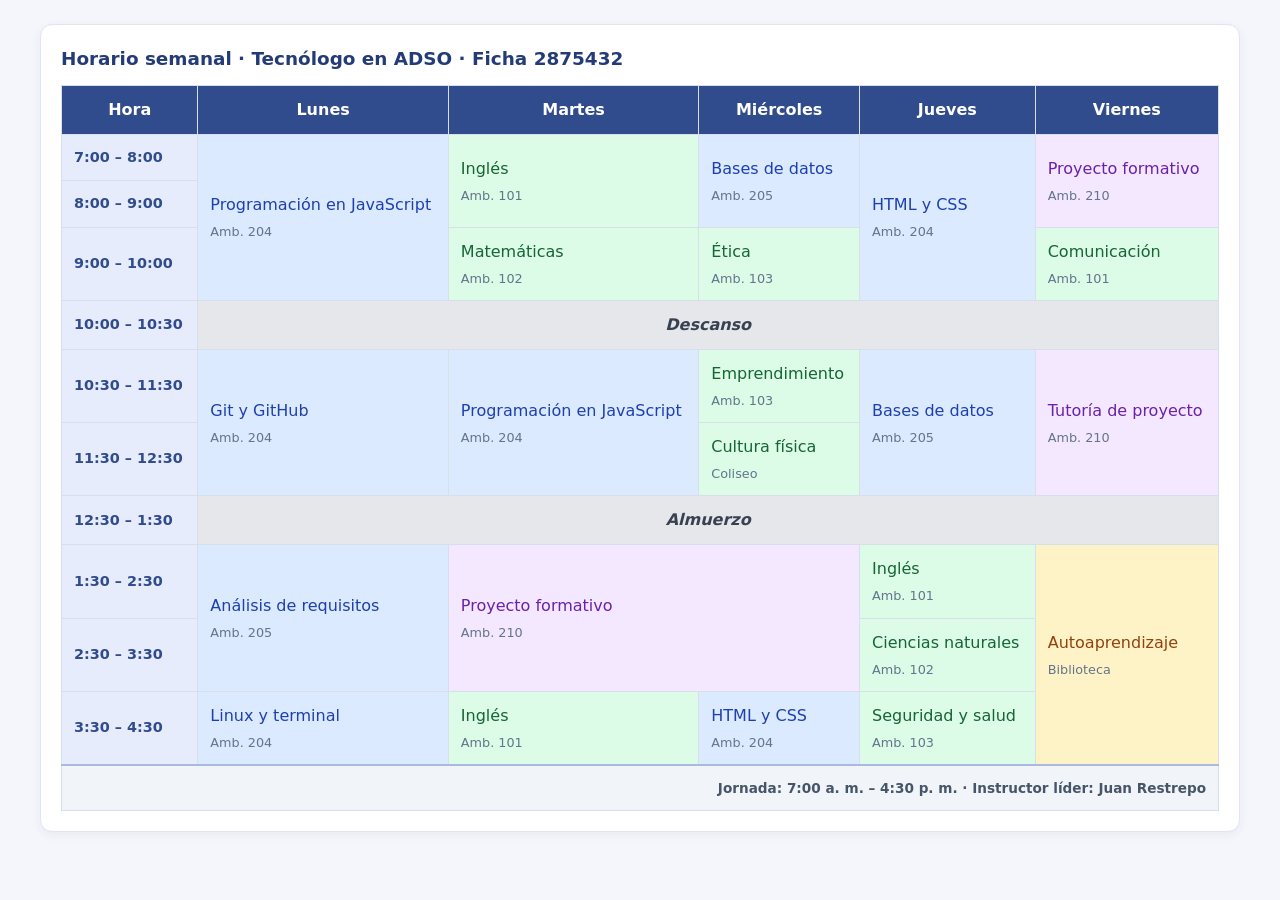
==== horario.html @ 0d2b4280 "first commit" ====
<!DOCTYPE html>
<html lang="en">
<head>
    <meta charset="UTF-8">
    <meta name="viewport" content="width=device-width, initial-scale=1.0">
    <title>practica de tablas</title>
    <link rel="stylesheet" href="css/styles.css">
</head>
<body>
    <main>
        <section class="horario">
  <div class="tabla-contenedor">
    <table>
      <caption>Horario semanal · Tecnólogo en ADSO · Ficha 2875432</caption>
      <thead>
        <tr>
          <th scope="col">Hora</th>
          <th scope="col">Lunes</th>
          <th scope="col">Martes</th>
          <th scope="col">Miércoles</th>
          <th scope="col">Jueves</th>
          <th scope="col">Viernes</th>
        </tr>
      </thead>
      <tbody>
        <tr>
          <th scope="row">7:00 – 8:00</th>
          <td class="tecnica" rowspan="3">Programación en JavaScript <span class="ambiente">Amb. 204</span></td>
          <td class="transversal" rowspan="2">Inglés <span class="ambiente">Amb. 101</span></td>
          <td class="tecnica" rowspan="2">Bases de datos <span class="ambiente">Amb. 205</span></td>
          <td class="tecnica" rowspan="3">HTML y CSS <span class="ambiente">Amb. 204</span></td>
          <td class="proyecto" rowspan="2">Proyecto formativo <span class="ambiente">Amb. 210</span></td>
        </tr>
        <tr>
          <th scope="row">8:00 – 9:00</th>
        </tr>
        <tr>
          <th scope="row">9:00 – 10:00</th>
          <td class="transversal">Matemáticas <span class="ambiente">Amb. 102</span></td>
          <td class="transversal">Ética <span class="ambiente">Amb. 103</span></td>
          <td class="transversal">Comunicación <span class="ambiente">Amb. 101</span></td>
        </tr>
        <tr class="pausa">
          <th scope="row">10:00 – 10:30</th>
          <td colspan="5">Descanso</td>
        </tr>
        <tr>
          <th scope="row">10:30 – 11:30</th>
          <td class="tecnica" rowspan="2">Git y GitHub <span class="ambiente">Amb. 204</span></td>
          <td class="tecnica" rowspan="2">Programación en JavaScript <span class="ambiente">Amb. 204</span></td>
          <td class="transversal">Emprendimiento <span class="ambiente">Amb. 103</span></td>
          <td class="tecnica" rowspan="2">Bases de datos <span class="ambiente">Amb. 205</span></td>
          <td class="proyecto" rowspan="2">Tutoría de proyecto <span class="ambiente">Amb. 210</span></td>
        </tr>
        <tr>
          <th scope="row">11:30 – 12:30</th>
          <td class="transversal">Cultura física <span class="ambiente">Coliseo</span></td>
        </tr>
        <tr class="pausa">
          <th scope="row">12:30 – 1:30</th>
          <td colspan="5">Almuerzo</td>
        </tr>
        <tr>
          <th scope="row">1:30 – 2:30</th>
          <td class="tecnica" rowspan="2">Análisis de requisitos <span class="ambiente">Amb. 205</span></td>
          <td class="proyecto" colspan="2" rowspan="2">Proyecto formativo <span class="ambiente">Amb. 210</span></td>
          <td class="transversal">Inglés <span class="ambiente">Amb. 101</span></td>
          <td class="libre" rowspan="3">Autoaprendizaje <span class="ambiente">Biblioteca</span></td>
        </tr>
        <tr>
          <th scope="row">2:30 – 3:30</th>
          <td class="transversal">Ciencias naturales <span class="ambiente">Amb. 102</span></td>
        </tr>
        <tr>
          <th scope="row">3:30 – 4:30</th>
          <td class="tecnica">Linux y terminal <span class="ambiente">Amb. 204</span></td>
          <td class="transversal">Inglés <span class="ambiente">Amb. 101</span></td>
          <td class="tecnica">HTML y CSS <span class="ambiente">Amb. 204</span></td>
          <td class="transversal">Seguridad y salud <span class="ambiente">Amb. 103</span></td>
        </tr>
      </tbody>
      <tfoot>
        <tr>
          <td colspan="6">Jornada: 7:00 a. m. – 4:30 p. m. · Instructor líder: Juan Restrepo</td>
        </tr>
      </tfoot>
    </table>
  </div>
</section>
</main>
</body>
</html>
---- css/styles.css ----
* {
  box-sizing: border-box;
}

body {
  margin: 0;
  padding: 24px;
  font-family: system-ui, Arial, sans-serif;
  color: #263248;
  background: #f4f6fb;
  line-height: 1.5;
}

main {
  width: 100%;
  max-width: 1200px;
  margin: 0 auto;
}

h1 {
  margin-bottom: 28px;
  color: #233b76;
  text-align: center;
}

h2 {
  margin-top: 0;
  margin-bottom: 18px;
  color: #304c8c;
}

section {
  margin-bottom: 28px;
  padding: 20px;
  background: #ffffff;
  border: 1px solid #e0e5ef;
  border-radius: 12px;
  box-shadow: 0 3px 10px rgba(30, 50, 90, 0.06);
}

.tabla-contenedor {
  width: 100%;
  overflow-x: auto;
  -webkit-overflow-scrolling: touch;
}

table {
  width: 100%;
  border-collapse: collapse;
  font-family: system-ui, Arial, sans-serif;
  background: #ffffff;
}

caption {
  padding-bottom: 12px;
  color: #233b76;
  font-size: 1.15rem;
  font-weight: 700;
  text-align: left;
}

th, td {
  padding: 12px;
  border: 1px solid #d8deea;
  text-align: left;
  vertical-align: middle;
}

thead th {
  position: sticky;
  top: 0;
  z-index: 1;
  color: #ffffff;
  background: #304c8c;
  text-align: center;
}

tbody tr:nth-child(even) {
  background: #f4f6fd;
}

tbody tr:hover {
  background: #fff1b8;
}

.numero {
  text-align: right;
  font-variant-numeric: tabular-nums;
}

tfoot {
  font-weight: 700;
  background: #e7ecfd;
}

tfoot td {
  border-top: 2px solid #aab9df;
}

.horario table {
  min-width: 900px;
  table-layout: auto;
}

.horario tbody th {
  min-width: 115px;
  color: #304c8c;
  background: #e7ecfd;
  font-size: 0.9rem;
  white-space: nowrap;
}

/* CLASES TÉCNICAS */
.tecnica {
  background: #dbeafe;
  color: #1e40af;
}

/* CLASES TRANSVERSALES */
.transversal {
  background: #dcfce7;
  color: #166534;
}

/* PROYECTOS */
.proyecto {
  background: #f3e8ff;
  color: #6b21a8;
}

/* TIEMPO LIBRE */
.libre {
  background: #fef3c7;
  color: #92400e;
}

/* DESCANSOS Y ALMUERZO */
.pausa td {
  background: #e5e7eb;
  color: #374151;
  font-style: italic;
  font-weight: 700;
  text-align: center;
}

/* AMBIENTES */
.ambiente {
  display: block;
  margin-top: 5px;
  color: #64748b;
  font-size: 0.8rem;
}

/* EFECTO PARA LAS CELDAS DEL HORARIO */
.horario tbody td:hover {
  filter: brightness(0.96);
}

/* PIE DEL HORARIO */
.horario tfoot td {
  color: #475569;
  background: #f1f5f9;
  font-size: 0.85rem;
  text-align: right;
}

/* CELULARES */
@media (max-width: 600px) {
  body {
    padding: 12px;
  }

  section {
    padding: 12px;
  }

  h1 {
    font-size: 1.6rem;
  }

  h2 {
    font-size: 1.2rem;
  }

  th,
  td {
    padding: 9px;
  }

  .horario table {
    min-width: 900px;
  }
}
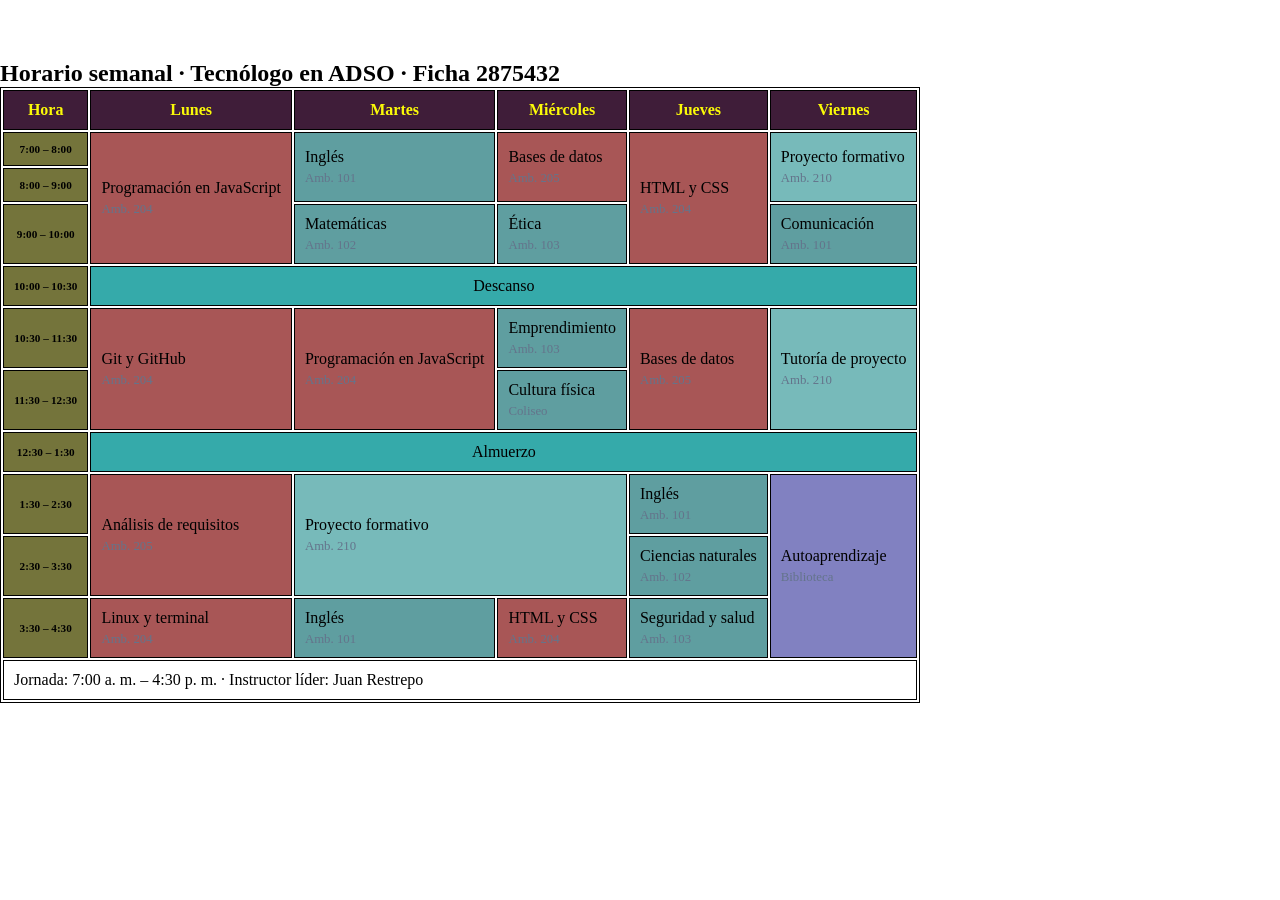
==== commit e8afd2de: "Actualizar" ====
--- a/horario.html
+++ b/horario.html
@@ -4,7 +4,7 @@
     <meta charset="UTF-8">
     <meta name="viewport" content="width=device-width, initial-scale=1.0">
     <title>practica de tablas</title>
-    <link rel="stylesheet" href="css/styles.css">
+    <link rel="stylesheet" href="css/horario.css">
 </head>
 <body>
     <main>
--- a/css/horario.css
+++ b/css/horario.css
@@ -0,0 +1,85 @@
+*{
+    margin: 0px;
+    padding: 0px;
+}
+
+.horario{
+    margin-top: 60px;
+}
+
+table, td, tr, th {
+    border: 1px solid black;
+}
+
+td, th{
+    padding: 10px;
+}
+
+caption{
+    text-align: left;
+    font-size: 1.5rem;
+    font-weight: 600;
+}
+
+thead{
+    background-color: rgb(63, 29, 57);
+    color: rgb(250, 250, 8);
+}
+
+tbody th{
+    background-color: rgb(116, 116, 59);
+    font-size: 0.7rem;
+}
+
+.tecnica{
+    background-color: rgb(168, 86, 86);
+}
+
+.transversal{
+    background-color: cadetblue;
+}
+
+.proyecto{
+    background-color: rgb(119, 186, 186);
+}
+
+.libre{
+    background-color: rgb(129, 129, 193);
+}
+
+.pausa{
+    text-align: center;
+    font:italic;
+    background-color: rgb(53, 170, 170);
+}
+
+.ambiente{
+  display: block;
+  margin-top: 5px;
+  color: #64748b;
+  font-size: 0.8rem;
+}
+
+.tecnica:hover{
+    transform: scale(1.1);
+}
+
+.transversal:hover{
+    transform: scale(1.1);
+}
+
+.libre:hover{
+    transform: scale(1.1);
+}
+
+.proyecto:hover{
+    transform: scale(1.1);
+}
+
+.tabla-contenedor{
+    overflow-x: auto;
+}
+
+thead{
+    position: sticky;
+}
